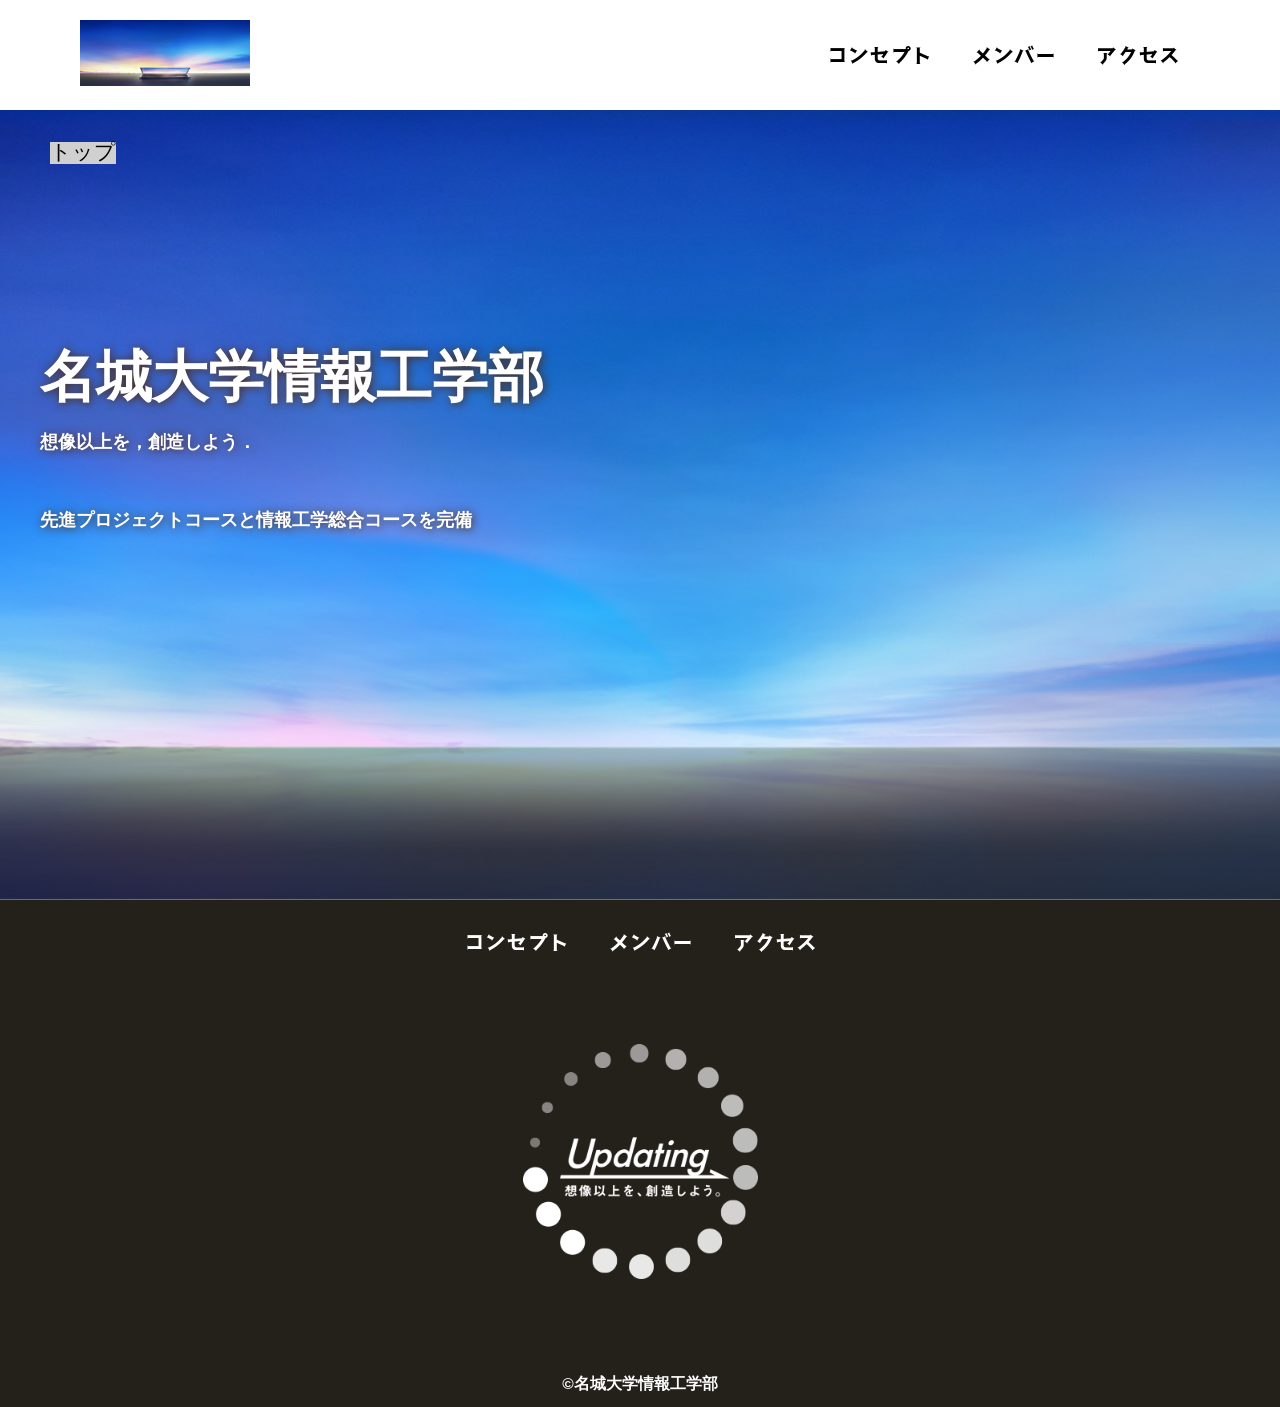
==== index.html @ bf7d851b "ファイルの作成 新しくファイルを作成" ====
<!DOCTYPE html>
<html>
    <head>
        <meta charset="UTF-8">
        <title>名城大学情報工学部非公式HP</title>
        <meta name="description" content="名城大学情報工学部非公式HP">
        <meta name="viewport" content="width=device-width">
        <script src="https://ajax.googleapis.com/ajax/libs/jquery/1.11.0/jquery.min.js"></script>
        <script src="js/script.js"></script>
        <link href="css/index.css" rel="stylesheet">
        <link rel="preconnect" href="https://fonts.googleapis.com">
        <link rel="preconnect" href="https://fonts.gstatic.com" crossorigin>
        <link href="https://fonts.googleapis.com/css2?family=Aoboshi+One&display=swap" rel="stylesheet">    
    </head>
    <body>
        <header class="header">
            <div class="header-inner">
                <a class="header-logo" href="index.html">
                    <img src="images/common/logo.png" alt="ロゴ">
                </a>
                <button class="toggle-menu-button"></button>
                <div class="header-site-menu">
                    <nav class="site-menu">
                        <ul>
                            <li><a href="concept.html">コンセプト</a></li>
                            <li><a href="members.html">メンバー</a></li>
                            <li><a href="access.html">アクセス</a></li>
                        </ul>
                    </nav>
                </div>
            </div>
        </header>
        <main class="main">
            <nav class="floating">
                <ul>
                    <li><a href="#">トップ</a></li>
                </ul>
            </nav>
            <div class="first-view">
                <div class="first-view-text">
                    <h1>名城大学情報工学部</h1>
                    <p>想像以上を，創造しよう．</p>
                    <div class="lead">
                        <p>先進プロジェクトコースと情報工学総合コースを完備</p>
                    </div>
                </div>
            </div>
        </main>
        <footer class="footer">
            <nav class="site-menu">
                <ul>
                    <li><a href="concept.html">コンセプト</a></li>
                    <li><a href="members.html">メンバー</a></li>
                    <li><a href="access.html">アクセス</a></li>
                </ul>
            </nav>
            <a class="footer-logo" href="index.html">
                <img src="images/common/logo_footer.png" alt="ロゴ">
            </a>
            <p class="copyright"><small>&copy;名城大学情報工学部</small></p>
        </footer>
    </body>
</html>
---- css/index.css ----
@charset "utf-8";

nav.floating {
    position: absolute;
    top: 100px;
    left: 50px;
    background-color: #d0d0d0;
}

.first-view {
    height: calc(100vh - 110px);
    background-image: url(../images/index/bg_main.jpg);
    background-repeat: no-repeat;
    background-position: center center;
    background-size: cover;
    display: flex;
    align-items: center;
}

.first-view-text {
    width: 100%;
    max-width: 1200px;
    margin-left: auto;
    margin-right: auto;
    padding-left: 40ox;
    padding-bottom: 80px;
    color: #ffffff;
    font-weight: bold;
    text-shadow: 1px 1px 10px #4b2c14;
}

.first-view-text h1 {
    font-family: "Montserrat", sans-serif;
    font-size: 56px;
    line-height: 72px;
}

.first-view-text p {
    font-size: 18px;
    margin-top: 20px;
}

.lead {
    max-width: 1200px;
    margin: 60px auto;
}

*,
::before,
::after {
    padding: 0;
    margin: 0;
    box-sizing: border-box;
}

ul, ol {
    list-style: none;
}

a {
    color: inherit;
    text-decoration: none;
}

body {
    font-family: sans-serif;
    font-size: 16pt;
    color: #000000;
    line-height: 1;
    background-color: #ffffff;
}

img {
    max-width: 100%;
}

.header-inner {
    max-width: 1200px;
    height: 110px;
    margin-left: auto;
    margin-right: auto;
    padding-left: 40px;
    padding-right: 40px;
    display: flex;
    justify-content: space-between;
    align-items: center;
}

.toggle-menu-button {
    display: none;
}

.header-logo {
    display: block;
    width: 170px;
}

.site-menu ul {
    display: flex;
}

.site-menu ul li {
    margin-left: 20px;
    margin-right: 20px;
}

.site-menu ul li a {
    font-family: "Aoboshi One", serif;
    font-weight: 400;
    font-style: normal;
}

@media (max-width: 800px) {
    .site-menu ul {
        display: block;
        text-align: center;
    }

    .site-menu li {
        margin-top: 20px;
    }

    .header {
        position: fixed;
        top: 0;
        left: 0;
        right: 0;
        background-color: #ffffff;
        height: 50px;
        z-index: 10;
        box-shadow: 0 3px 6px rgba(0, 0, 0, 0.1);
    }

    .header-inner {
        padding-left: 20px;
        padding-right: 20px;
        height: 100%;
        position: relative;
    }

    .header-site-menu {
        position: absolute;
        top: 100%;
        left: 0;
        right: 0;
        color: #ffffff;
        background-color: #736e62;
        padding-top: 30px;
        padding-bottom: 50px;
        display: none;
    }

    .header-site-menu.is-show {
        display: block;
    }

    .header-logo {
        width: 100px;
    }

    .main {
        padding-top: 50px;;
    }

    .footer-logo {
        margin-top: 60px;
    }

    .copyright {
        margin-top: 50px;
    }

    .toggle-menu-button {
        display: block;
        width: 44px;
        height: 34px;
        background-image: url(../images/common/icon-menu.png);
        background-size: 50%;
        background-position: center;
        background-repeat: no-repeat;
        background-color: transparent;
        border: none;
        border-radius: 0;
        outline: none;
    }
}
.footer {
    color: #ffffff;
    background-color: #24211b;
    padding-top: 30px;
    padding-bottom: 15px;
    display: flex;
    flex-direction: column;
    align-items: center;
}

.footer-logo {
    display: block;
    width: 235px;
    margin-top: 90px;
}

.copyright {
    font-size: 14pt;
    font-weight: bold;
    margin-top: 90px;
}
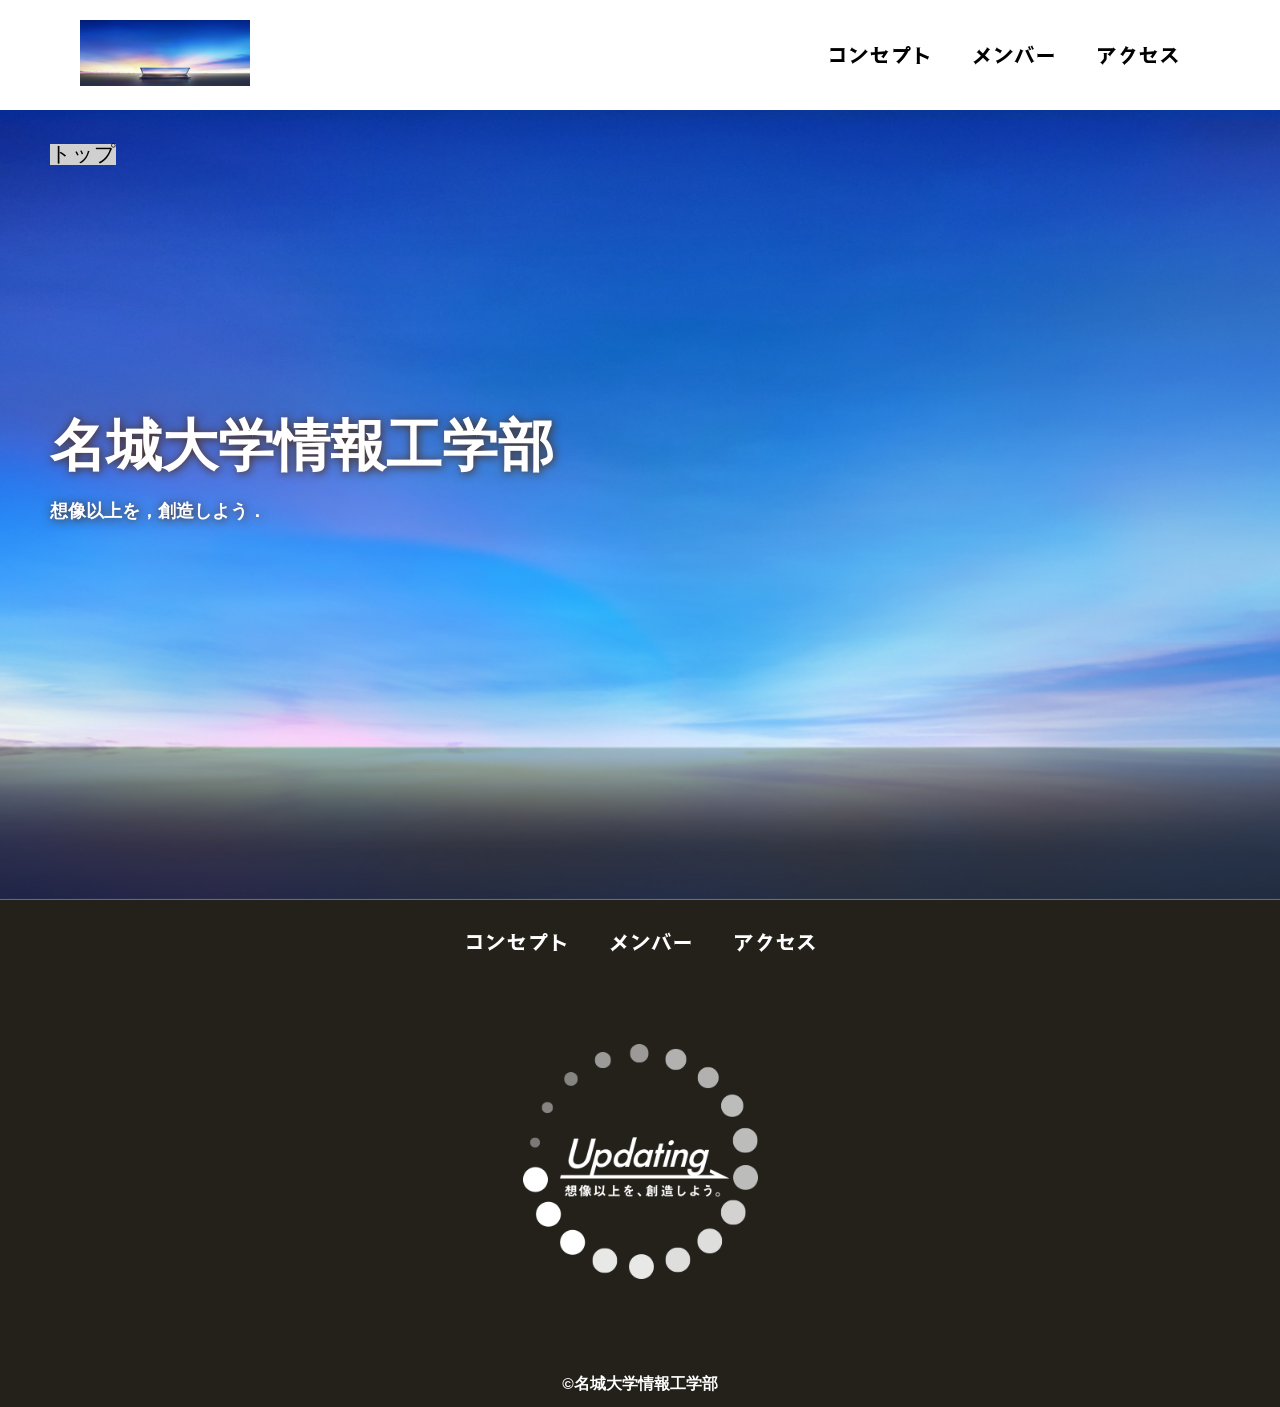
==== commit 8822f841: "ファイルの修正 ファイルを修正" ====
--- a/index.html
+++ b/index.html
@@ -40,9 +40,6 @@
                 <div class="first-view-text">
                     <h1>名城大学情報工学部</h1>
                     <p>想像以上を，創造しよう．</p>
-                    <div class="lead">
-                        <p>先進プロジェクトコースと情報工学総合コースを完備</p>
-                    </div>
                 </div>
             </div>
         </main>
--- a/css/index.css
+++ b/css/index.css
@@ -20,7 +20,7 @@
 .first-view-text {
     width: 100%;
     max-width: 1200px;
-    margin-left: auto;
+    margin-left: 50px;
     margin-right: auto;
     padding-left: 40ox;
     padding-bottom: 80px;
